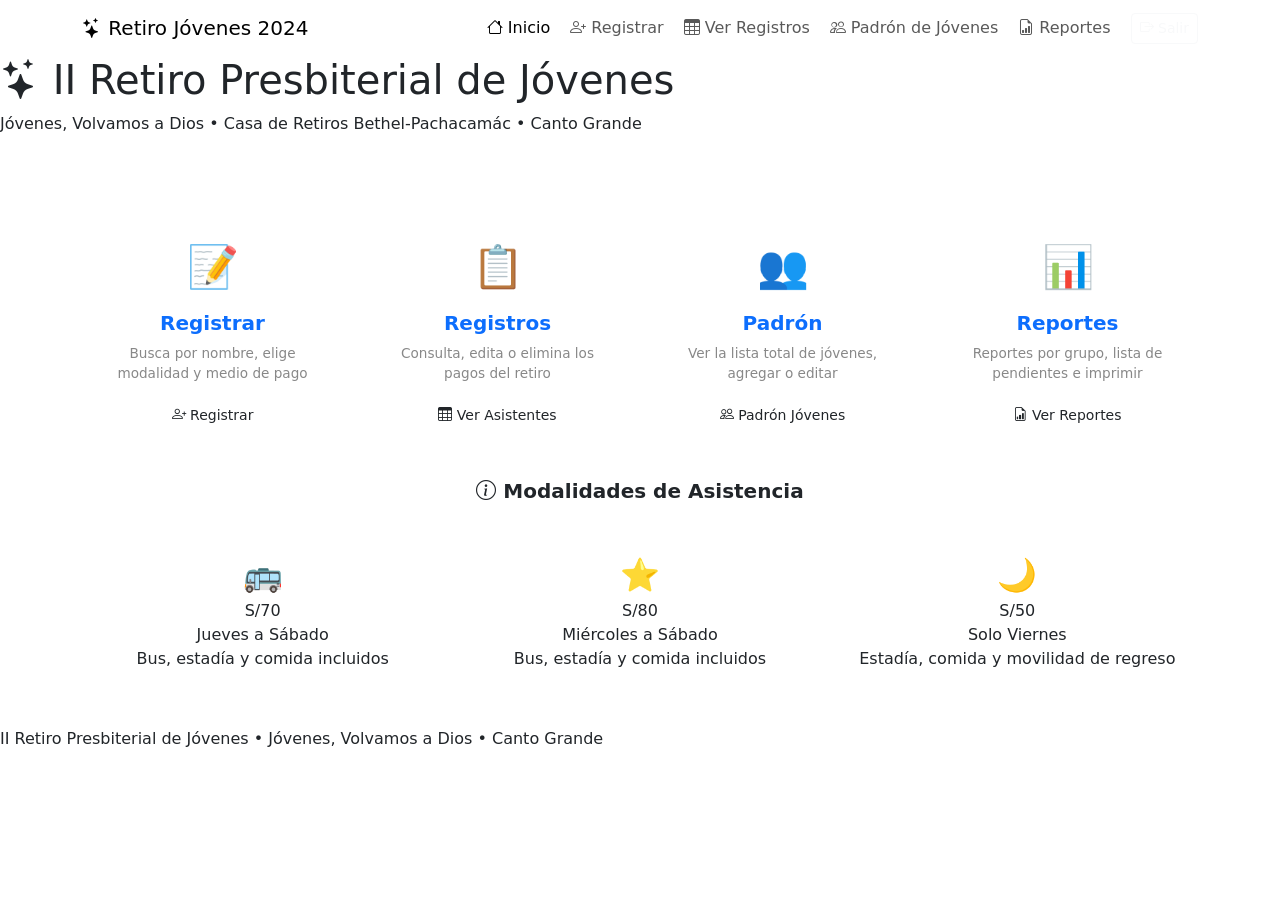
==== src/main/resources/templates/index.html @ 54f62a8b "feat: Sistema de Registro y Reportes - Retiro Jóvenes 2026 para despliegue en Render" ====
<!DOCTYPE html>
<html lang="es" xmlns:th="http://www.thymeleaf.org">
<head>
    <meta charset="UTF-8">
    <meta name="viewport" content="width=device-width, initial-scale=1.0">
    <title>Sistema de Registro - Retiro Jóvenes</title>
    <link href="https://cdn.jsdelivr.net/npm/bootstrap@5.3.2/dist/css/bootstrap.min.css" rel="stylesheet">
    <link href="https://cdn.jsdelivr.net/npm/bootstrap-icons@1.11.3/font/bootstrap-icons.min.css" rel="stylesheet">
    <link href="/css/style.css" rel="stylesheet">
</head>
<body>
    <!-- NAVBAR -->
    <nav class="navbar navbar-expand-lg navbar-retiro">
        <div class="container">
            <a class="navbar-brand" href="/">
                <i class="bi bi-stars"></i> Retiro Jóvenes 2024
            </a>
            <button class="navbar-toggler" type="button" data-bs-toggle="collapse" data-bs-target="#navMenu">
                <span class="navbar-toggler-icon" style="filter: invert(1)"></span>
            </button>
            <div class="collapse navbar-collapse" id="navMenu">
                <ul class="navbar-nav ms-auto gap-1 align-items-center">
                    <li class="nav-item"><a class="nav-link active" href="/"><i class="bi bi-house"></i> Inicio</a></li>
                    <li class="nav-item"><a class="nav-link" href="/registro"><i class="bi bi-person-plus"></i> Registrar</a></li>
                    <li class="nav-item"><a class="nav-link" href="/crud"><i class="bi bi-table"></i> Ver Registros</a></li>
                    <li class="nav-item"><a class="nav-link" href="/personas"><i class="bi bi-people"></i> Padrón de Jóvenes</a></li>
                    <li class="nav-item"><a class="nav-link" href="/reportes"><i class="bi bi-file-earmark-bar-graph"></i> Reportes</a></li>
                    <li class="nav-item ms-lg-2">
                        <a href="/logout" class="btn btn-sm btn-outline-light" title="Cerrar Sesión">
                            <i class="bi bi-box-arrow-right"></i> Salir
                        </a>
                    </li>
                </ul>
            </div>
        </div>
    </nav>

    <!-- HERO -->
    <div class="hero-header">
        <h1><i class="bi bi-stars"></i> II Retiro Presbiterial de Jóvenes</h1>
        <p>Jóvenes, Volvamos a Dios &bull; Casa de Retiros Bethel-Pachacamác &bull; Canto Grande</p>
        <p style="color:rgba(255,255,255,0.8); font-size:0.85rem; margin-top:0.25rem;">
            <i class="bi bi-calendar-event"></i> 11 al 14 de Noviembre
        </p>
    </div>

    <!-- CONTENT -->
    <div class="container py-4">
        <div class="row g-4 justify-content-center">
            <!-- Card Registrar -->
            <div class="col-md-6 col-lg-3">
                <a href="/registro" class="text-decoration-none">
                    <div class="card-retiro text-center p-4 h-100" style="cursor:pointer;">
                        <div style="font-size:2.6rem; margin-bottom:0.75rem;">📝</div>
                        <h5 style="color:var(--marron-profundo); font-weight:800;">Registrar</h5>
                        <p style="color:#888; font-size:0.85rem;">Busca por nombre, elige modalidad y medio de pago</p>
                        <button class="btn btn-dorado btn-sm mt-auto w-100">
                            <i class="bi bi-person-plus"></i> Registrar
                        </button>
                    </div>
                </a>
            </div>

            <!-- Card Ver Registros -->
            <div class="col-md-6 col-lg-3">
                <a href="/crud" class="text-decoration-none">
                    <div class="card-retiro text-center p-4 h-100" style="cursor:pointer;">
                        <div style="font-size:2.6rem; margin-bottom:0.75rem;">📋</div>
                        <h5 style="color:var(--marron-profundo); font-weight:800;">Registros</h5>
                        <p style="color:#888; font-size:0.85rem;">Consulta, edita o elimina los pagos del retiro</p>
                        <button class="btn btn-outline-dorado btn-sm mt-auto w-100">
                            <i class="bi bi-table"></i> Ver Asistentes
                        </button>
                    </div>
                </a>
            </div>

            <!-- Card Padrón Jóvenes -->
            <div class="col-md-6 col-lg-3">
                <a href="/personas" class="text-decoration-none">
                    <div class="card-retiro text-center p-4 h-100" style="cursor:pointer;">
                        <div style="font-size:2.6rem; margin-bottom:0.75rem;">👥</div>
                        <h5 style="color:var(--marron-profundo); font-weight:800;">Padrón</h5>
                        <p style="color:#888; font-size:0.85rem;">Ver la lista total de jóvenes, agregar o editar</p>
                        <button class="btn btn-outline-dorado btn-sm mt-auto w-100">
                            <i class="bi bi-people"></i> Padrón Jóvenes
                        </button>
                    </div>
                </a>
            </div>

            <!-- Card Reportes por Grupo -->
            <div class="col-md-6 col-lg-3">
                <a href="/reportes" class="text-decoration-none">
                    <div class="card-retiro text-center p-4 h-100" style="cursor:pointer;">
                        <div style="font-size:2.6rem; margin-bottom:0.75rem;">📊</div>
                        <h5 style="color:var(--marron-profundo); font-weight:800;">Reportes</h5>
                        <p style="color:#888; font-size:0.85rem;">Reportes por grupo, lista de pendientes e imprimir</p>
                        <button class="btn btn-outline-dorado btn-sm mt-auto w-100">
                            <i class="bi bi-file-earmark-bar-graph"></i> Ver Reportes
                        </button>
                    </div>
                </a>
            </div>
        </div>

        <!-- Info Modalidades -->
        <div class="row g-3 mt-2">
            <div class="col-12">
                <h5 style="color:var(--marron-profundo); font-weight:800; text-align:center; margin-bottom:1rem;">
                    <i class="bi bi-info-circle"></i> Modalidades de Asistencia
                </h5>
            </div>
            <div class="col-md-4">
                <div class="card-retiro p-3 text-center">
                    <div style="font-size:2rem;">🚌</div>
                    <div class="modalidad-price">S/70</div>
                    <div class="modalidad-title">Jueves a Sábado</div>
                    <p class="modalidad-desc">Bus, estadía y comida incluidos</p>
                </div>
            </div>
            <div class="col-md-4">
                <div class="card-retiro p-3 text-center" style="border-top: 4px solid var(--dorado-principal);">
                    <div style="font-size:2rem;">⭐</div>
                    <div class="modalidad-price">S/80</div>
                    <div class="modalidad-title">Miércoles a Sábado</div>
                    <p class="modalidad-desc">Bus, estadía y comida incluidos</p>
                </div>
            </div>
            <div class="col-md-4">
                <div class="card-retiro p-3 text-center">
                    <div style="font-size:2rem;">🌙</div>
                    <div class="modalidad-price">S/50</div>
                    <div class="modalidad-title">Solo Viernes</div>
                    <p class="modalidad-desc">Estadía, comida y movilidad de regreso</p>
                </div>
            </div>
        </div>
    </div>

    <!-- FOOTER -->
    <footer>
        <span>II Retiro Presbiterial de Jóvenes</span> &bull; Jóvenes, Volvamos a Dios &bull; Canto Grande
    </footer>

    <script src="https://cdn.jsdelivr.net/npm/bootstrap@5.3.2/dist/js/bootstrap.bundle.min.js"></script>
    <script src="/js/app.js"></script>
</body>
</html>
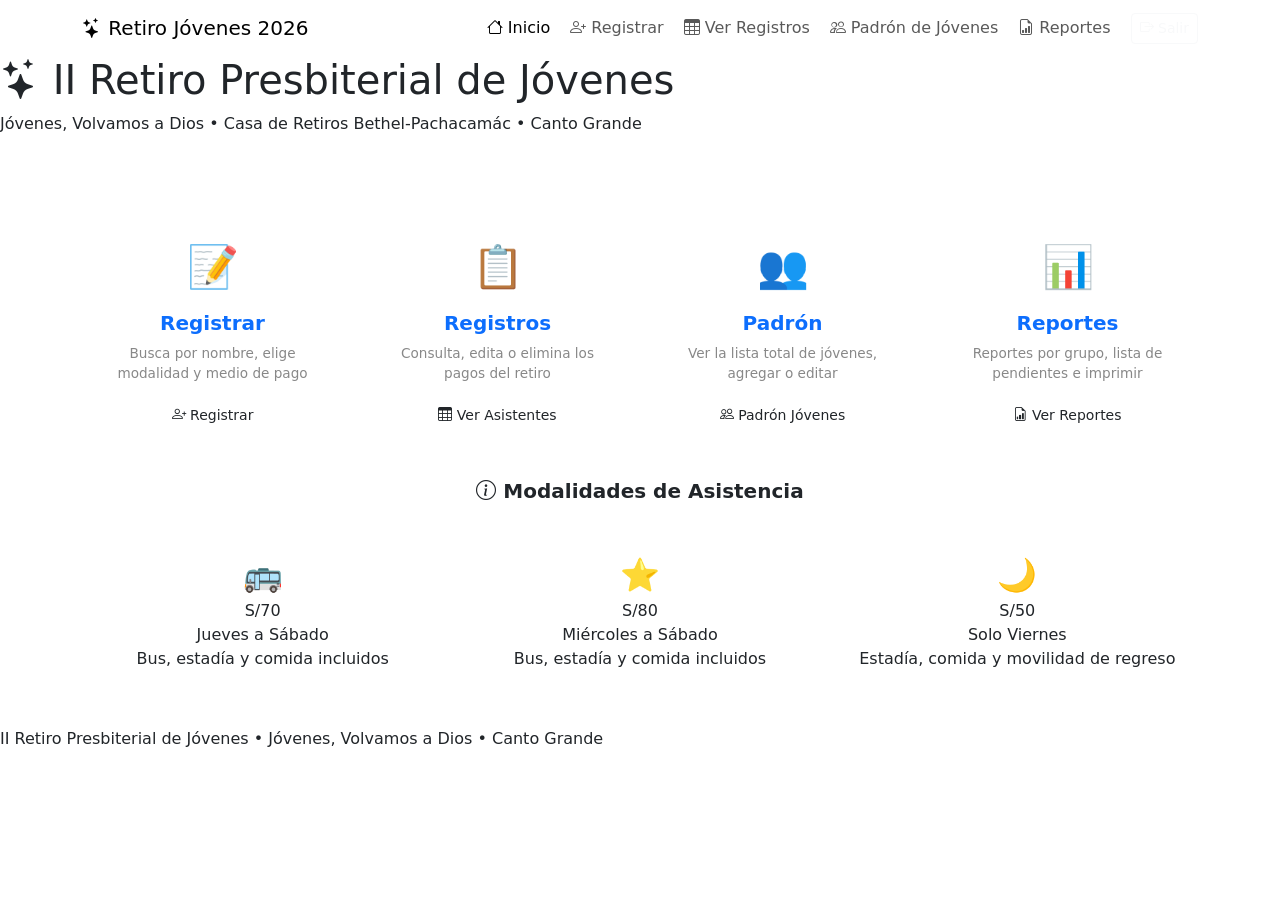
==== commit 5c3e79b8: "fix: unificar todas las referencias de ano al 2026 (Retiro Jovenes 2026)" ====
--- a/src/main/resources/templates/index.html
+++ b/src/main/resources/templates/index.html
@@ -1,5 +1,6 @@
 <!DOCTYPE html>
 <html lang="es" xmlns:th="http://www.thymeleaf.org">
+
 <head>
     <meta charset="UTF-8">
     <meta name="viewport" content="width=device-width, initial-scale=1.0">
@@ -8,12 +9,13 @@
     <link href="https://cdn.jsdelivr.net/npm/bootstrap-icons@1.11.3/font/bootstrap-icons.min.css" rel="stylesheet">
     <link href="/css/style.css" rel="stylesheet">
 </head>
+
 <body>
     <!-- NAVBAR -->
     <nav class="navbar navbar-expand-lg navbar-retiro">
         <div class="container">
             <a class="navbar-brand" href="/">
-                <i class="bi bi-stars"></i> Retiro Jóvenes 2024
+                <i class="bi bi-stars"></i> Retiro Jóvenes 2026
             </a>
             <button class="navbar-toggler" type="button" data-bs-toggle="collapse" data-bs-target="#navMenu">
                 <span class="navbar-toggler-icon" style="filter: invert(1)"></span>
@@ -21,10 +23,14 @@
             <div class="collapse navbar-collapse" id="navMenu">
                 <ul class="navbar-nav ms-auto gap-1 align-items-center">
                     <li class="nav-item"><a class="nav-link active" href="/"><i class="bi bi-house"></i> Inicio</a></li>
-                    <li class="nav-item"><a class="nav-link" href="/registro"><i class="bi bi-person-plus"></i> Registrar</a></li>
-                    <li class="nav-item"><a class="nav-link" href="/crud"><i class="bi bi-table"></i> Ver Registros</a></li>
-                    <li class="nav-item"><a class="nav-link" href="/personas"><i class="bi bi-people"></i> Padrón de Jóvenes</a></li>
-                    <li class="nav-item"><a class="nav-link" href="/reportes"><i class="bi bi-file-earmark-bar-graph"></i> Reportes</a></li>
+                    <li class="nav-item"><a class="nav-link" href="/registro"><i class="bi bi-person-plus"></i>
+                            Registrar</a></li>
+                    <li class="nav-item"><a class="nav-link" href="/crud"><i class="bi bi-table"></i> Ver Registros</a>
+                    </li>
+                    <li class="nav-item"><a class="nav-link" href="/personas"><i class="bi bi-people"></i> Padrón de
+                            Jóvenes</a></li>
+                    <li class="nav-item"><a class="nav-link" href="/reportes"><i
+                                class="bi bi-file-earmark-bar-graph"></i> Reportes</a></li>
                     <li class="nav-item ms-lg-2">
                         <a href="/logout" class="btn btn-sm btn-outline-light" title="Cerrar Sesión">
                             <i class="bi bi-box-arrow-right"></i> Salir
@@ -146,4 +152,5 @@
     <script src="https://cdn.jsdelivr.net/npm/bootstrap@5.3.2/dist/js/bootstrap.bundle.min.js"></script>
     <script src="/js/app.js"></script>
 </body>
-</html>
+
+</html>
